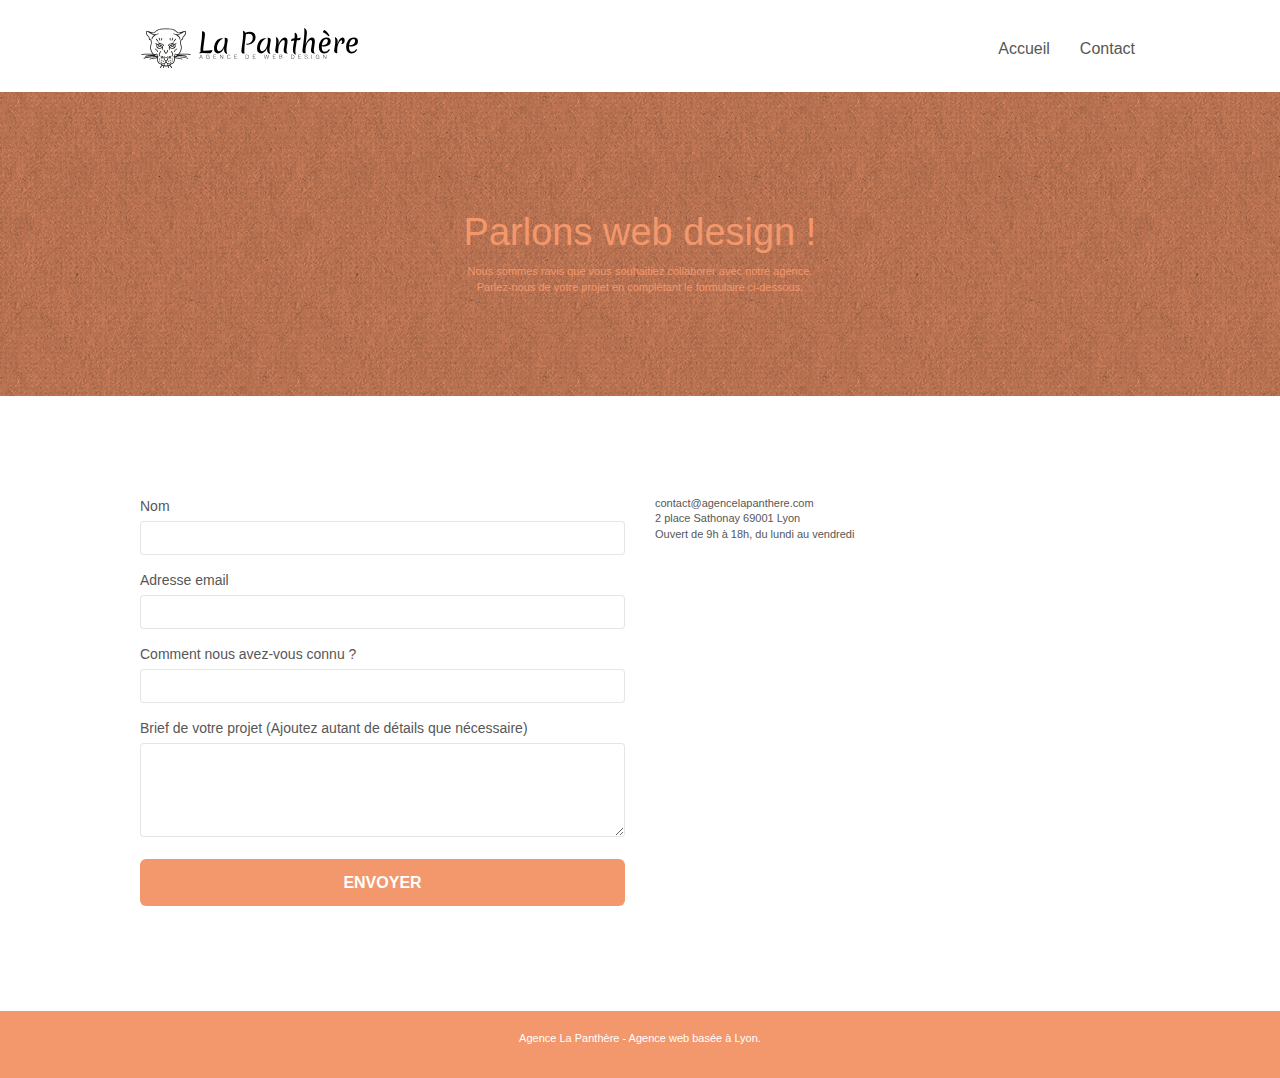
==== contact.html @ b254e5e7 "fix lang, title / delete li and min bootstrap / create meta robot" ====
<!doctype html>
<html lang="fr">
<head>
    <meta charset="utf-8">
    <meta name="description" content="Prenez contact avec l'agence la panthère ou retrouvez nous dans nos locaux situés à Lyon. Que ce soit web design, illustrations, identité visuelle, marketing ou graphisme !">
	<meta name="robots" content="index, follow">
    <meta name="viewport" content="width=device-width, initial-scale=1.0, viewport-fit=cover">
    <link rel="shortcut icon" type="image/png" href="favicon.jpg">
    
	<link rel="stylesheet" type="text/css" href="./css/bootstrap.css">
	<link rel="stylesheet" type="text/css" href="style.css">
	<link rel="stylesheet" type="text/css" href="./css/font-awesome.min.css">
	<link rel="stylesheet" type="text/css" href="./css/et-line.min.css">
	
    
	<script src="./js/jquery-2.1.0.min.js"></script>
	<script src="./js/bootstrap.min.js"></script>
	<script src="./js/blocs.min.js"></script>
	<script src="./js/jqBootstrapValidation.js"></script>
	<script src="./js/formHandler.js"></script>
    <title>Contact La Panthère | Agence web design</title>

    
<!-- Analytics -->
 
<!-- Analytics END -->
    
</head>
<body>
<!-- Principal conteneur -->
<div class="page-container">
    
<!-- bloc-0 -->
<div class="bloc bgc-white l-bloc " id="bloc-0">
	<div class="container bloc-sm">
		<nav class="navbar row">
			<div class="navbar-header">
				<a class="navbar-brand" href="index.html"><img src="img/agence-la-panthere-monochrome.svg" alt="atlanta web design logo" height="40" /></a>
				<button id="nav-toggle" type="button" class="ui-navbar-toggle navbar-toggle" data-toggle="collapse" data-target=".navbar-1">
					<span class="sr-only">Toggle navigation</span><span class="icon-bar"></span><span class="icon-bar"></span><span class="icon-bar"></span>
				</button>
			</div>
			<div class="collapse navbar-collapse navbar-1 special-dropdown-nav">
				<ul class="site-navigation nav navbar-nav">
					<li>
						<a href="index.html">Accueil</a>
					</li>
					<li>
					</li>
					<li>
						<a href="contact.html">Contact</a>
					</li>
				</ul>
			</div>
		</nav>
	</div>
</div>
<!-- bloc-0 END -->

<!-- bloc-6 -->
<div class="bloc bg-dots-bg bg-repeat bgc-atomic-tangerine d-bloc bloc-bg-texture texture-paper" id="bloc-6">
	<div class="container bloc-lg">
		<div class="row">
			<div class="col-sm-12">
				<h1 class="text-center hero-bloc-text tc-white">
					Parlons web design !
				</h1>
				<p class="text-center mg-lg tc-white tight-width-whitespace">
					Nous sommes ravis que vous souhaitiez collaborer avec notre agence.<br>
					Parlez-nous de votre projet en complétant le formulaire ci-dessous.
				</p>
			</div>
		</div>
	</div>
</div>
<!-- bloc-6 END -->

<!-- bloc-7 -->
<div class="bloc bgc-white l-bloc" id="bloc-7">
	<div class="container bloc-lg">
		<div class="row">
			<div class="col-sm-6">
				<form id="form_1" novalidate success-msg="Your message has been sent." fail-msg="Sorry it seems that our mail server is not responding, Sorry for the inconvenience!">
					<div class="form-group">
						<label>
							Nom
						</label>
						<input id="name" class="form-control" required />
					</div>
					<div class="form-group">
						<label>
							Adresse email
						</label>
						<input id="email" class="form-control" type="email" required />
					</div>
					<div class="form-group">
						<label>
							Comment nous avez-vous connu ?
						</label>
						<input class="form-control" type="email" required id="input_504" />
					</div>
					<div class="form-group">
						<label>
							Brief de votre projet (Ajoutez autant de détails que nécessaire)<br>
						</label><textarea id="message" class="form-control" rows="4" cols="50" required></textarea>
					</div> 
					<button class="bloc-button btn btn-lg btn-block cta-hero btn-atomic-tangerine" type="submit">
						Envoyer
					</button>
				</form>
			</div>
			<div class="col-sm-6">
				<p>
					contact@agencelapanthere.com<br>2 place Sathonay 69001 Lyon<br>Ouvert de 9h à 18h, du lundi au vendredi<br>
				</p>
			</div>
		</div>
	</div>
</div>
<!-- bloc-7 END -->

<!-- ScrollToTop Button -->
<a class="bloc-button btn btn-d scrollToTop" onclick="scrollToTarget('1')"><span class="fa fa-chevron-up"></span></a>
<!-- ScrollToTop Button END-->


<!-- Footer - bloc-8 -->
<div class="bloc bgc-atomic-tangerine d-bloc" id="bloc-8">
	<div class="container bloc-sm">
		<div class="row">
			<div class="col-sm-12">
				<p class="text-center white">
					Agence La Panthère - Agence web basée à Lyon.<br>
				</p>
				<div class="row row-no-gutters social">
					<div class="col-sm-3">
						<div class="text-center">
							<a class="social" href="index.html"><span class="fa fa-twitter icon-md"></span></a>
						</div>
					</div>
					<div class="col-sm-3">
						<div class="text-center">
							<a class="social" href="index.html"><span class="fa fa-facebook icon-md"></span></a>
						</div>
					</div>
					<div class="col-sm-3">
						<div class="text-center">
							<a class="social" href="index.html"><span class="fa fa-dribbble icon-md"></span></a>
						</div>
					</div>
					<div class="col-sm-3">
						<div class="text-center">
							<a class="social" href="index.html"><span class="fa fa-instagram icon-md"></span></a>
						</div>
					</div>
				</div>
			</div>
		</div>
	</div>
</div>
<!-- Footer - bloc-8 END -->

</div>
<!-- Principal conteneur END -->
    

</body>
</html>
---- style.css ----
body {
    margin: 0;
    padding: 0;
    background: #FFF;
    overflow-x: hidden;
    -webkit-font-smoothing: antialiased;
    -moz-osx-font-smoothing: grayscale;
}

a,
button {
    transition: all .3s ease-in-out;
    outline: none!important;
}

a:hover {
    text-decoration: none;
    cursor: pointer;
}

#page-loading-blocs-notifaction {
    position: fixed;
    top: 0;
    bottom: 0;
    width: 100%;
    z-index: 100000;
    background: #FFFFFF url("img/pageload-spinner.gif") no-repeat center center;
}

.bloc {
    width: 100%;
    clear: both;
    background: 50% 50% no-repeat;
    padding: 0 50px;
    -webkit-background-size: cover;
    -moz-background-size: cover;
    -o-background-size: cover;
    background-size: cover;
    position: relative;
}

.bloc .container {
    padding-left: 0;
    padding-right: 0;
}

.bloc-lg {
    padding: 100px 50px;
}

.bloc-md {
    padding: 50px;
}

.bloc-sm {
    padding: 20px 50px;
}

.bg-center,
.bg-l-edge,
.bg-r-edge,
.bg-t-edge,
.bg-b-edge,
.bg-tl-edge,
.bg-bl-edge,
.bg-tr-edge,
.bg-br-edge,
.bg-repeat {
    -webkit-background-size: auto!important;
    -moz-background-size: auto!important;
    -o-background-size: auto!important;
    background-size: auto!important;
}

.bg-repeat {
    background: repeat;
}

.bg-t-edge {
    background: top no-repeat;
}

.bloc-bg-texture::before {
    content: "";
    background-size: 2px 2px;
    position: absolute;
    top: 0;
    bottom: 0;
    left: 0;
    right: 0;
}

.texture-paper::before {
    background: url("img/texture-paper.png");
    background-size: 280px 280px;
}

.b-parallax {
    background-attachment: fixed;
}

.d-bloc {
    color: rgba(255, 255, 255, .7);
}

.d-bloc button:hover {
    color: rgba(255, 255, 255, .9);
}

.d-bloc .icon-round,
.d-bloc .icon-square,
.d-bloc .icon-rounded,
.d-bloc .icon-semi-rounded-a,
.d-bloc .icon-semi-rounded-b {
    border-color: rgba(255, 255, 255, .9);
}

.d-bloc .divider-h span {
    border-color: rgba(255, 255, 255, .2);
}

.d-bloc .a-btn,
.d-bloc .navbar a,
.d-bloc .navbar-brand,
.d-bloc a .icon-sm,
.d-bloc a .icon-md,
.d-bloc a .icon-lg,
.d-bloc a .icon-xl,
.d-bloc h1 a,
.d-bloc h2 a,
.d-bloc h3 a,
.d-bloc h4 a,
.d-bloc h5 a,
.d-bloc h6 a,
.d-bloc p a {
    color: rgba(255, 255, 255, .6);
}

.d-bloc .a-btn:hover,
.d-bloc .navbar a:hover,
.d-bloc .navbar-brand:hover,
.d-bloc a:hover .icon-sm,
.d-bloc a:hover .icon-md,
.d-bloc a:hover .icon-lg,
.d-bloc a:hover .icon-xl,
.d-bloc h1 a:hover,
.d-bloc h2 a:hover,
.d-bloc h3 a:hover,
.d-bloc h4 a:hover,
.d-bloc h5 a:hover,
.d-bloc h6 a:hover,
.d-bloc p a:hover {
    color: rgba(255, 255, 255, 1);
}

.d-bloc .navbar-toggle .icon-bar {
    background: rgba(255, 255, 255, 1);
}

.d-bloc .btn-wire,
.d-bloc .btn-wire:hover {
    color: rgba(255, 255, 255, 1);
    border-color: rgba(255, 255, 255, 1);
}

.d-bloc .panel {
    color: rgba(0, 0, 0, .5);
}

.d-bloc .panel button:hover {
    color: rgba(0, 0, 0, .7);
}

.d-bloc .panel icon {
    border-color: rgba(0, 0, 0, .7);
}

.d-bloc .panel .divider-h span {
    border-color: rgba(0, 0, 0, .1);
}

.d-bloc .panel .a-btn {
    color: rgba(0, 0, 0, .6);
}

.d-bloc .panel .a-btn:hover {
    color: rgba(0, 0, 0, 1);
}

.d-bloc .panel .btn-wire,
.d-bloc .panel .btn-wire:hover {
    color: rgba(0, 0, 0, .7);
    border-color: rgba(0, 0, 0, .3);
}

.d-bloc .panel,
.l-bloc {
    color: rgba(0, 0, 0, .5);
}

.d-bloc .panel button:hover,
.l-bloc button:hover {
    color: rgba(0, 0, 0, .7);
}

.l-bloc .icon-round,
.l-bloc .icon-square,
.l-bloc .icon-rounded,
.l-bloc .icon-semi-rounded-a,
.l-bloc .icon-semi-rounded-b {
    border-color: rgba(0, 0, 0, .7);
}

.d-bloc .panel .divider-h span,
.l-bloc .divider-h span {
    border-color: rgba(0, 0, 0, .1);
}

.d-bloc .panel .a-btn,
.l-bloc .a-btn,
.l-bloc .navbar a,
.l-bloc .navbar-brand,
.l-bloc a .icon-sm,
.l-bloc a .icon-md,
.l-bloc a .icon-lg,
.l-bloc a .icon-xl,
.l-bloc h1 a,
.l-bloc h2 a,
.l-bloc h3 a,
.l-bloc h4 a,
.l-bloc h5 a,
.l-bloc h6 a,
.l-bloc p a {
    color: rgba(0, 0, 0, .6);
}

.d-bloc .panel .a-btn:hover,
.l-bloc .a-btn:hover,
.l-bloc .navbar a:hover,
.l-bloc .navbar-brand:hover,
.l-bloc a:hover .icon-sm,
.l-bloc a:hover .icon-md,
.l-bloc a:hover .icon-lg,
.l-bloc a:hover .icon-xl,
.l-bloc h1 a:hover,
.l-bloc h2 a:hover,
.l-bloc h3 a:hover,
.l-bloc h4 a:hover,
.l-bloc h5 a:hover,
.l-bloc h6 a:hover,
.l-bloc p a:hover {
    color: rgba(0, 0, 0, 1);
}

.l-bloc .navbar-toggle .icon-bar {
    color: rgba(0, 0, 0, .6);
}

.d-bloc .panel .btn-wire,
.d-bloc .panel .btn-wire:hover,
.l-bloc .btn-wire,
.l-bloc .btn-wire:hover {
    color: rgba(0, 0, 0, .7);
    border-color: rgba(0, 0, 0, .3);
}

.voffset {
    margin-top: 30px;
}

.voffset-lg {
    margin-top: 80px;
}

.row-no-gutters {
    margin-right: 0;
    margin-left: 0;
}

.row.row-no-gutters > [class^="col-"],
.row.row-no-gutters > [class*=" col-"] {
    padding-right: 0;
    padding-left: 0;
}

#bloc-1-hero h1 {
    font-size: 32px;
}

.navbar {
    margin-bottom: 0;
    z-index: 1;
}

.navbar-brand {
    height: auto;
    padding: 3px 15px;
    font-size: 25px;
    font-weight: normal;
    font-weight: 600;
    line-height: 44px;
}

.navbar-brand img {
    max-height: 200px;
    margin: 0 5px 0 0;
    display: inline;
}

.navbar-brand img[src$=svg] {
    min-width: 100px;
}

.nav-center .navbar-brand img {
    margin: 0;
}

.navbar .nav {
    padding-top: 2px;
    margin-right: -16px;
    float: right;
    z-index: 1;
}

.nav > li {
    float: left;
    margin-top: 4px;
    font-size: 16px;
}

.navbar-nav .open .dropdown-menu > li > a {
    text-align: inherit;
}

.nav > li a:hover,
.nav > li a:focus {
    background: transparent;
}

.navbar-toggle {
    margin: 10px 10px 0 0;
    border: 0px;
}

.navbar-toggle:hover {
    background: transparent!important;
}

.navbar-toggle .icon-bar {
    background-color: rgba(0, 0, 0, .5);
    width: 26px;
}

.nav-invert .navbar .nav {
    float: left;
}

.nav-invert .navbar-header,
.nav-invert .navbar-brand {
    float: right;
    position: relative;
    z-index: 2;
}

@media (min-width: 768px) {
    .site-navigation {
        position: absolute;
        top: 50%;
        right: 20px;
        transform: translate(0, -50%);
        -webkit-transform: translateY(-50%);
    }
    .nav > li .dropdown-menu a,
    .nav > li .dropdown-menu a:hover {
        color: #484848;
    }
    .nav-invert .site-navigation {
        left: 0;
        right: 0;
    }
    .nav-center {
        text-align: center;
    }
    .nav-center .navbar-header {
        width: 100%;
    }
    .nav-center .navbar-header,
    .nav-center .navbar-brand,
    .nav-center .nav > li {
        float: none;
        display: inline-block;
    }
    .nav-center .site-navigation {
        position: relative;
        width: 100%;
        right: 0;
        margin-right: 0px;
        margin-top: 20px;
    }
    .nav-center.mini-nav .navbar-toggle {
        float: none;
        margin: 10px auto 0;
    }
}

.nav > li > .dropdown a {
    background: none!important;
    display: block;
    padding: 14px 15px;
}

nav .caret {
    margin: 0 5px;
}

.dropdown-menu .dropdown-menu {
    top: -8px;
    left: 100%;
}

.dropdown-menu .dropmenu-flow-right {
    top: 100%;
    left: 0;
    margin-left: -1px;
    border-top-left-radius: 0;
    border-top-right-radius: 0;
}

.dropdown-menu .dropdown span {
    border: 4px solid black;
    border-top-color: transparent;
    border-right-color: transparent;
    border-bottom-color: transparent;
    margin: 6px -5px 0 0!important;
    float: right;
}

.mg-md {
    margin-top: 10px;
    margin-bottom: 20px;
}

.mg-lg {
    margin-top: 10px;
    margin-bottom: 40px;
}

.btn {
    margin: 0 5px 5px 0;
}

.btn.pull-right {
    margin: 0 0 5px 5px;
}

.btn-d,
.btn-d:hover,
.btn-d:focus {
    color: #FFF;
    background: rgba(0, 0, 0, .3);
}

button {
    outline: none!important;
}

.btn-rd {
    border-radius: 40px;
}

.btn-clean {
    border: 1px solid rgba(0, 0, 0, .08);
    border-bottom-color: rgba(0, 0, 0, .1);
    text-shadow: 0 1px 0 rgba(0, 0, 1, .1);
    box-shadow: 0 1px 3px rgba(0, 0, 1, .25), inset 0 1px 0 0 rgba(255, 255, 255, .15);
}

.icon-md {
    font-size: 30px!important;
}

.icon-lg {
    font-size: 60px!important;
}

.sm-shadow {
    text-shadow: 0 1px 2px rgba(0, 0, 0, .3);
}

.panel-sq,
.panel-sq .panel-heading,
.panel-sq .panel-footer {
    border-radius: 0;
}

.panel-rd {
    border-radius: 30px;
}

.panel-rd .panel-heading {
    border-radius: 29px 29px 0 0;
}

.panel-rd .panel-footer {
    border-radius: 0 0 29px 29px;
}

.form-control {
    border-color: rgba(0, 0, 0, .1);
    box-shadow: none;
}

.scrollToTop {
    width: 40px;
    height: 40px;
    position: fixed;
    bottom: 20px;
    right: 20px;
    opacity: 0;
    z-index: 500;
    transition: all .3s ease-in-out;
}

.scrollToTop span {
    margin-top: 6px;
}

.showScrollTop {
    font-size: 14px;
    opacity: 1;
}

a[data-lightbox] {
    position: relative;
    display: block;
    text-align: center;
}

a[data-lightbox]:hover::before {
    content: "+";
    font-family: "HelveticaNeue-Light", "Helvetica Neue Light", "Helvetica Neue", Helvetica, Arial;
    font-size: 32px;
    width: 50px;
    height: 50px;
    margin-left: -25px;
    border-radius: 50%;
    background: rgba(0, 0, 0, .6);
    color: #FFF;
    font-weight: 100;
    z-index: 1;
    position: absolute;
    top: 50%;
    transform: translateY(-50%);
    -webkit-transform: translateY(-50%);
}

a[data-lightbox]:hover img {
    opacity: 0.6;
    -webkit-animation-fill-mode: none;
    animation-fill-mode: none;
}

#lightbox-modal {
    display: flex;
    align-items: center;
}

#lightbox-modal .modal-dialog {
    width: 90%;
    max-width: 900px;
    margin: 0 auto 0;
}

#lightbox-modal .modal-dialog img {
    max-height: 90vh;
    margin: 0 auto;
}

.lightbox-caption {
    padding: 20px;
    color: #FFF;
    background: rgba(0, 0, 0, .5);
    position: absolute;
    left: 15px;
    right: 15px;
    bottom: 5px;
}

.close-lightbox {
    color: #FFF;
    font-size: 30px;
    position: absolute;
    top: 20px;
    right: 20px;
    z-index: 20;
    background: rgba(0, 0, 0, .5);
    border: none;
    line-height: 30px;
    padding: 0 9px 5px;
    opacity: 0.3;
}

.close-lightbox:hover,
.next-lightbox:hover,
.prev-lightbox:hover {
    opacity: 1.0;
    color: #FFF;
}

.next-lightbox,
.prev-lightbox {
    font-size: 20px;
    color: rgba(255, 255, 255, .9);
    background: rgba(0, 0, 0, .5);
    transition: all .2s ease-in-out;
    position: absolute;
    top: 45%;
    z-index: 1;
    opacity: 0.4;
}

.next-lightbox {
    padding: 6px 8px 1px 13px;
    right: 25px;
}

.prev-lightbox {
    padding: 6px 13px 1px 10px;
    left: 25px;
}

.snapshot-lb .modal-body {
    padding-bottom: 45px;
}

.snapshot-lb .lightbox-caption {
    padding: 0;
    color: rgba(0, 0, 0, .5);
    background: none;
}

h1,
h2,
h3,
h4,
h5,
h6,
p,
label,
.btn,
a {
    font-family: "helvetica";
    font-weight: 400;
    color: #575757!important;
}

.container {
    max-width: 1000px;
}

.hero-bloc-text {
    font-size: 38px;
}

.hero-bloc-text-sub {
    font-size: 36px;
}

.statement-bloc-text {
    line-height: 26px;
    font-style: italic;
    font-size: 20px;
    text-align: center;
    font-weight: lighter;
    max-width: 520px;
    margin: auto auto auto auto;
}

p {
    font-size: 11px;
}

.tight-width-whitespace {
    max-width: 600px;
    margin: auto auto auto auto;
}

.h1 {
    font-size: 20px;
    font-family: "Open Sans";
}

.cta-hero {
    margin-top: 22px;
    color: #FFFFFF!important;
    text-transform: uppercase;
    padding: 12px 28px 12px 28px;
    font-size: 16px;
    font-weight: 700;
}

.social {
    max-width: 400px;
    margin: auto auto auto auto;
}

h2 {
    font-size: 22px;
    line-height: 1.4em;
}

h3 {
    font-size: 15px;
    text-transform: uppercase;
    font-weight: 700;
    color: #333333!important;
}

.med-width-whitespace {
    max-width: 800px;
    margin: auto auto auto auto;
    box-shadow: 0px 0px 0px #000000;
}

h1 {
    color: #333333!important;
}

h4 {
    color: #333333!important;
}

.icons {
    margin-bottom: 14px;
    margin-top: 24px;
}

.white {
    color: #FFFFFF!important;
}

.portfolio-thumb {
    margin-bottom: 24px;
}

.portfolio-row {
    margin-bottom: 44px;
    margin-top: 50px;
}

.avatar {
    box-shadow: 0px 4px 9px rgba(0, 0, 0, 0.3);
}

.black-background {
    background-color: rgba(165, 147, 99, 0.7);
    padding: 40px 40px 40px 40px;
}

.bold-link {
    font-weight: 900;
    text-decoration: underline!important;
}

.bgc-white {
    background-color: #FFFFFF;
}

.bgc-dark-slate-blue {
    background-color: #364577;
}

.bgc-atomic-tangerine {
    background-color: #F3976C;
}

.tc-white {
    color: #F3976C!important;
}

.btn-atomic-tangerine {
    background: #F3976C;
    color: #FFFFFF!important;
}

.btn-atomic-tangerine:hover {
    background: #c27956!important;
    color: #FFFFFF!important;
}

.ltc-white {
    color: #FFFFFF!important;
}

.ltc-white:hover {
    color: #cccccc!important;
}

.ltc-atomic-tangerine {
    color: #F3976C!important;
}

.ltc-atomic-tangerine:hover {
    color: #c27956!important;
}

.icon-dark-slate-blue {
    color: #364577!important;
    border-color: #364577!important;
}

.bg-dots-bg {
    background-image: url("img/dots-bg.png");
}

.bg-lines-h2-bg {
    background-image: url("img/lines-h2-bg.png");
}

.bg-banniere {
    background-image: url("img/agence-la-panthere.jpg");
}

.bg-presentation {
    background-image: url("img/image-de-presentation.bmp");
}

@media (max-width: 1024px) {
    .bloc {
        padding-left: 20px;
        padding-right: 20px;
    }
    .bloc.full-width-bloc,
    .bloc-tile-2.full-width-bloc .container,
    .bloc-tile-3.full-width-bloc .container,
    .bloc-tile-4.full-width-bloc .container {
        padding-left: 0;
        padding-right: 0;
    }
}

@media (max-width: 992px) and (min-width: 768px) {
    .navbar .nav {
        max-width: 80%
    }
    .nav-center.navbar .nav {
        max-width: 100%
    }
}

@media only screen and (min-device-width: 768px) and (max-device-width: 1024px) and (orientation: landscape) {
    .b-parallax {
        background-attachment: scroll;
    }
}

@media only screen and (min-device-width: 1024px) and (max-device-width: 1366px) and (-webkit-min-device-pixel-ratio: 1.5) {
    .b-parallax {
        background-attachment: scroll;
    }
}

@media (max-width: 991px) {
    .container {
        width: 100%;
    }
    .b-parallax {
        background-attachment: scroll;
    }
    .page-container,
    #hero-bloc {
        overflow-x: hidden;
        position: relative;
    }
    .bloc {
        padding-left: constant(safe-area-inset-left);
        padding-right: constant(safe-area-inset-right);
    }
    .bloc-group,
    .bloc-group .bloc {
        display: block;
        width: 100%;
    }
    .bloc-fill-screen .fill-bloc-top-edge,
    .bloc-fill-screen .fill-bloc-bottom-edge {
        padding: 0 20px;
        padding-left: constant(safe-area-inset-left);
        padding-right: constant(safe-area-inset-right);
    }
}

@media (max-width: 767px) {
    .page-container {
        overflow-x: hidden;
        position: relative;
    }
    h1,
    h2,
    h3,
    h4,
    h5,
    h6,
    p,
    #disqus_thread {
        padding-left: 10px!important;
        padding-right: 10px!important;
    }
    .b-parallax {
        background-attachment: scroll;
    }
    .navbar .nav {
        padding-top: 0;
        border-top: 1px solid rgba(0, 0, 0, .2);
        float: none!important;
    }
    .navbar.row {
        margin-left: 0;
        margin-right: 0;
    }
    .site-navigation {
        position: inherit;
        transform: none;
        -webkit-transform: none;
        -ms-transform: none;
    }
    .nav > li {
        margin-top: 0;
        border-bottom: 1px solid rgba(0, 0, 0, .1);
        background: rgba(0, 0, 0, .05);
        text-align: left;
        padding-left: 15px;
        width: 100%;
    }
    .nav > li:hover {
        background: rgba(0, 0, 0, .08);
    }
    .dropdown .dropdown a .caret {
        float: none;
        margin: 5px 0 0 10px!important;
        border: 4px solid black;
        border-bottom-color: transparent;
        border-right-color: transparent;
        border-left-color: transparent;
    }
    #hero-bloc .navbar .nav {
        background: rgba(0, 0, 0, .8);
    }
    #hero-bloc .navbar .nav a {
        color: rgba(255, 255, 255, .6);
    }
    .hero {
        padding: 50px 0;
    }
    .hero-nav {
        left: -1px;
        right: -1px;
    }
    .navbar-collapse {
        padding: 0;
        overflow-x: hidden;
        -webkit-box-shadow: none;
        box-shadow: none;
    }
    .navbar-brand img {
        max-height: 40px;
        width: auto;
    }
    .nav-invert .navbar-header {
        float: none;
        width: 100%;
    }
    .nav-invert .navbar-toggle {
        float: left;
        margin-left: 10px;
    }
    .bloc {
        padding-left: 0;
        padding-right: 0;
    }
    .bloc-xxl,
    .bloc-xl,
    .bloc-lg {
        padding: 40px 0;
    }
    .bloc-sm,
    .bloc-md {
        padding-left: 0;
        padding-right: 0;
    }
    .bloc-tile-2 .container,
    .bloc-tile-3 .container,
    .bloc-tile-4 .container,
    .bloc-fill-screen .fill-bloc-top-edge,
    .bloc-fill-screen .fill-bloc-bottom-edge {
        padding-left: 0;
        padding-right: 0;
    }
    .a-block {
        padding: 0 10px;
    }
    .btn-dwn {
        display: none;
    }
    .voffset {
        margin-top: 5px;
    }
    .voffset-md {
        margin-top: 20px;
    }
    .voffset-lg {
        margin-top: 30px;
    }
    form {
        padding: 5px;
    }
    .close-lightbox {
        display: inline-block;
    }
    .blocsapp-device-iphone5 {
        background-size: 216px 425px;
        padding-top: 60px;
        width: 216px;
        height: 425px;
    }
    .blocsapp-device-iphone5 img {
        width: 180px;
        height: 320px;
    }
}

@media (max-width: 400px) {
    .bloc {
        padding-left: 0;
        padding-right: 0;
    }
}

@media (max-width: 767px) {
    .bloc-mob-center-text {
        text-align: center;
    }
}
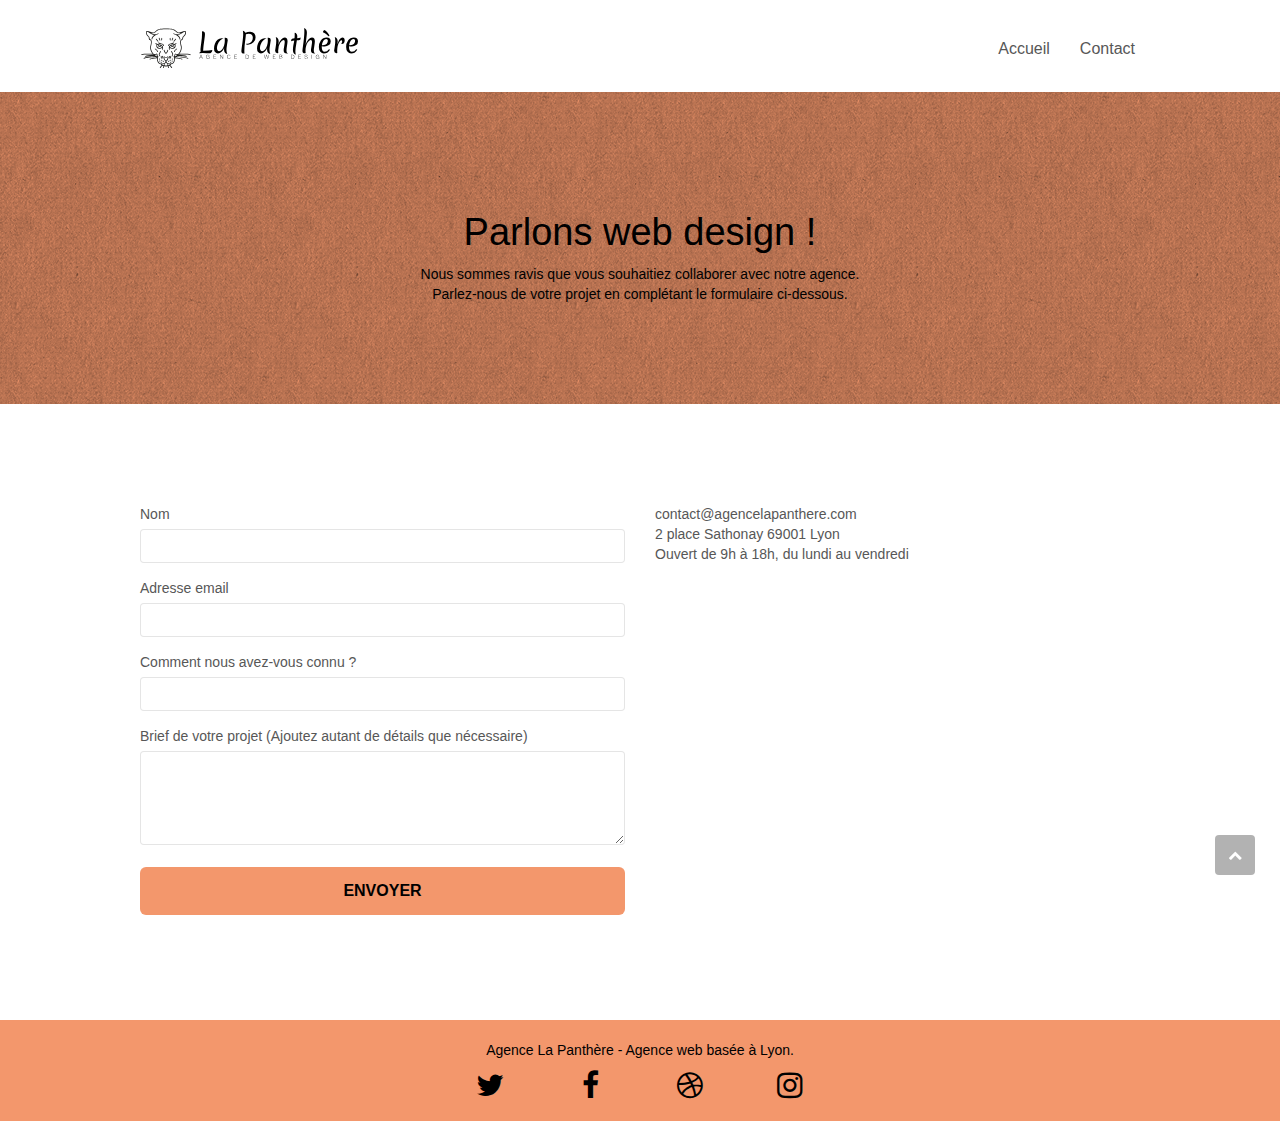
==== commit 2ba67d39: "fix scroll to top / color text and social network page contact" ====
--- a/contact.html
+++ b/contact.html
@@ -3,21 +3,17 @@
 <head>
     <meta charset="utf-8">
     <meta name="description" content="Prenez contact avec l'agence la panthère ou retrouvez nous dans nos locaux situés à Lyon. Que ce soit web design, illustrations, identité visuelle, marketing ou graphisme !">
-	<meta name="robots" content="index, follow">
+	<meta name="robots" content="contact, follow">
     <meta name="viewport" content="width=device-width, initial-scale=1.0, viewport-fit=cover">
     <link rel="shortcut icon" type="image/png" href="favicon.jpg">
     
 	<link rel="stylesheet" type="text/css" href="./css/bootstrap.css">
 	<link rel="stylesheet" type="text/css" href="style.css">
-	<link rel="stylesheet" type="text/css" href="./css/font-awesome.min.css">
-	<link rel="stylesheet" type="text/css" href="./css/et-line.min.css">
+	<link rel="stylesheet" type="text/css" href="./css/font-awesome.css">
+	<link rel="stylesheet" type="text/css" href="./css/et-line.css">
 	
     
-	<script src="./js/jquery-2.1.0.min.js"></script>
-	<script src="./js/bootstrap.min.js"></script>
-	<script src="./js/blocs.min.js"></script>
-	<script src="./js/jqBootstrapValidation.js"></script>
-	<script src="./js/formHandler.js"></script>
+
     <title>Contact La Panthère | Agence web design</title>
 
     
@@ -62,10 +58,10 @@
 	<div class="container bloc-lg">
 		<div class="row">
 			<div class="col-sm-12">
-				<h1 class="text-center hero-bloc-text tc-white">
+				<h1 class="text-center hero-bloc-text black">
 					Parlons web design !
 				</h1>
-				<p class="text-center mg-lg tc-white tight-width-whitespace">
+				<p class="text-center mg-lg black tight-width-whitespace">
 					Nous sommes ravis que vous souhaitiez collaborer avec notre agence.<br>
 					Parlez-nous de votre projet en complétant le formulaire ci-dessous.
 				</p>
@@ -82,25 +78,25 @@
 			<div class="col-sm-6">
 				<form id="form_1" novalidate success-msg="Your message has been sent." fail-msg="Sorry it seems that our mail server is not responding, Sorry for the inconvenience!">
 					<div class="form-group">
-						<label>
+						<label for="name">
 							Nom
 						</label>
 						<input id="name" class="form-control" required />
 					</div>
 					<div class="form-group">
-						<label>
+						<label for="email">
 							Adresse email
 						</label>
 						<input id="email" class="form-control" type="email" required />
 					</div>
 					<div class="form-group">
-						<label>
+						<label for="input_504">
 							Comment nous avez-vous connu ?
 						</label>
 						<input class="form-control" type="email" required id="input_504" />
 					</div>
 					<div class="form-group">
-						<label>
+						<label for="message">
 							Brief de votre projet (Ajoutez autant de détails que nécessaire)<br>
 						</label><textarea id="message" class="form-control" rows="4" cols="50" required></textarea>
 					</div> 
@@ -120,7 +116,8 @@
 <!-- bloc-7 END -->
 
 <!-- ScrollToTop Button -->
-<a class="bloc-button btn btn-d scrollToTop" onclick="scrollToTarget('1')"><span class="fa fa-chevron-up"></span></a>
+<a class="bloc-button btn btn-d scrollToTop" role="button" aria-label="retour en haut" onclick="scrollToTarget('1')"><span class="fa fa-chevron-up"></span></a>
+
 <!-- ScrollToTop Button END-->
 
 
@@ -129,29 +126,30 @@
 	<div class="container bloc-sm">
 		<div class="row">
 			<div class="col-sm-12">
-				<p class="text-center white">
+				<p class="text-center black">
 					Agence La Panthère - Agence web basée à Lyon.<br>
 				</p>
 				<div class="row row-no-gutters social">
 					<div class="col-sm-3">
 						<div class="text-center">
-							<a class="social" href="index.html"><span class="fa fa-twitter icon-md"></span></a>
+							<a class="social" aria-label="Twitter" href="http://www.twitter.fr/"><span class="fa fa-twitter icon-md"></span></a>
 						</div>
 					</div>
 					<div class="col-sm-3">
 						<div class="text-center">
-							<a class="social" href="index.html"><span class="fa fa-facebook icon-md"></span></a>
+							<a class="social" aria-label="Facebook" href="http://www.facebook.fr/"><span class="fa fa-facebook icon-md"></span></a>
 						</div>
 					</div>
 					<div class="col-sm-3">
 						<div class="text-center">
-							<a class="social" href="index.html"><span class="fa fa-dribbble icon-md"></span></a>
+							<a class="social" aria-label="Dribble" href="http://www.dribble.fr/"><span class="fa fa-dribbble icon-md"></span></a>
 						</div>
 					</div>
 					<div class="col-sm-3">
 						<div class="text-center">
-							<a class="social" href="index.html"><span class="fa fa-instagram icon-md"></span></a>
+							<a class="social" aria-label="Instagram" href="http://www.instagram.com/"><span class="fa fa-instagram icon-md"></span></a>
 						</div>
+					</div>
 					</div>
 				</div>
 			</div>
--- a/style.css
+++ b/style.css
@@ -39,6 +39,12 @@
     position: relative;
 }
 
+.citation{
+    font-size: 18px;
+}
+.citation>span{
+    font-weight: bold;
+}
 .bloc .container {
     padding-left: 0;
     padding-right: 0;
@@ -449,6 +455,10 @@
     margin: 0 5px 5px 0;
 }
 
+.fa-chevron-up{
+    color: #FFFFFF!important;
+}
+
 .btn.pull-right {
     margin: 0 0 5px 5px;
 }
@@ -516,7 +526,7 @@
     position: fixed;
     bottom: 20px;
     right: 20px;
-    opacity: 0;
+    opacity: 1;
     z-index: 500;
     transition: all .3s ease-in-out;
 }
@@ -677,7 +687,7 @@
 }
 
 p {
-    font-size: 11px;
+    font-size: 14px;
 }
 
 .tight-width-whitespace {
@@ -739,6 +749,13 @@
     color: #FFFFFF!important;
 }
 
+.black{
+    color: #000000!important;
+}
+
+.icon-md{
+    color: #000000!important;
+}
 .portfolio-thumb {
     margin-bottom: 24px;
 }
@@ -780,7 +797,7 @@
 
 .btn-atomic-tangerine {
     background: #F3976C;
-    color: #FFFFFF!important;
+    color: #000000!important;
 }
 
 .btn-atomic-tangerine:hover {
--- a/css/et-line.css
+++ b/css/et-line.css
@@ -0,0 +1,519 @@
+@font-face {
+    font-family: et-line;
+    src: url(../fonts/et-line.eot);
+    src: url(../fonts/et-line.eot?#iefix) format('embedded-opentype'), url(../fonts/et-line.woff) format('woff'), url(../fonts/et-line.ttf) format('truetype'), url(../fonts/et-line.svg#et-line) format('svg');
+    font-weight: 400;
+    font-style: normal
+}
+
+.et-icon-adjustments,
+.et-icon-alarmclock,
+.et-icon-anchor,
+.et-icon-aperture,
+.et-icon-attachment,
+.et-icon-bargraph,
+.et-icon-basket,
+.et-icon-beaker,
+.et-icon-bike,
+.et-icon-book-open,
+.et-icon-briefcase,
+.et-icon-browser,
+.et-icon-calendar,
+.et-icon-camera,
+.et-icon-caution,
+.et-icon-chat,
+.et-icon-circle-compass,
+.et-icon-clipboard,
+.et-icon-clock,
+.et-icon-cloud,
+.et-icon-compass,
+.et-icon-desktop,
+.et-icon-dial,
+.et-icon-document,
+.et-icon-documents,
+.et-icon-download,
+.et-icon-dribbble,
+.et-icon-edit,
+.et-icon-envelope,
+.et-icon-expand,
+.et-icon-facebook,
+.et-icon-flag,
+.et-icon-focus,
+.et-icon-gears,
+.et-icon-genius,
+.et-icon-gift,
+.et-icon-global,
+.et-icon-globe,
+.et-icon-googleplus,
+.et-icon-grid,
+.et-icon-happy,
+.et-icon-hazardous,
+.et-icon-heart,
+.et-icon-hotairballoon,
+.et-icon-hourglass,
+.et-icon-key,
+.et-icon-laptop,
+.et-icon-layers,
+.et-icon-lifesaver,
+.et-icon-lightbulb,
+.et-icon-linegraph,
+.et-icon-linkedin,
+.et-icon-lock,
+.et-icon-magnifying-glass,
+.et-icon-map,
+.et-icon-map-pin,
+.et-icon-megaphone,
+.et-icon-mic,
+.et-icon-mobile,
+.et-icon-newspaper,
+.et-icon-notebook,
+.et-icon-paintbrush,
+.et-icon-paperclip,
+.et-icon-pencil,
+.et-icon-phone,
+.et-icon-picture,
+.et-icon-pictures,
+.et-icon-piechart,
+.et-icon-presentation,
+.et-icon-pricetags,
+.et-icon-printer,
+.et-icon-profile-female,
+.et-icon-profile-male,
+.et-icon-puzzle,
+.et-icon-quote,
+.et-icon-recycle,
+.et-icon-refresh,
+.et-icon-ribbon,
+.et-icon-rss,
+.et-icon-sad,
+.et-icon-scissors,
+.et-icon-scope,
+.et-icon-search,
+.et-icon-shield,
+.et-icon-speedometer,
+.et-icon-strategy,
+.et-icon-streetsign,
+.et-icon-tablet,
+.et-icon-target,
+.et-icon-telescope,
+.et-icon-toolbox,
+.et-icon-tools,
+.et-icon-tools-2,
+.et-icon-trophy,
+.et-icon-tumblr,
+.et-icon-twitter,
+.et-icon-upload,
+.et-icon-video,
+.et-icon-wallet,
+.et-icon-wine {
+    font-family: et-line;
+    speak: none;
+    font-style: normal;
+    font-weight: 400;
+    font-variant: normal;
+    text-transform: none;
+    line-height: 1;
+    -webkit-font-smoothing: antialiased;
+    -moz-osx-font-smoothing: grayscale;
+    display: inline-block
+}
+
+.et-icon-mobile:before {
+    content: "\e000"
+}
+
+.et-icon-laptop:before {
+    content: "\e001"
+}
+
+.et-icon-desktop:before {
+    content: "\e002"
+}
+
+.et-icon-tablet:before {
+    content: "\e003"
+}
+
+.et-icon-phone:before {
+    content: "\e004"
+}
+
+.et-icon-document:before {
+    content: "\e005"
+}
+
+.et-icon-documents:before {
+    content: "\e006"
+}
+
+.et-icon-search:before {
+    content: "\e007"
+}
+
+.et-icon-clipboard:before {
+    content: "\e008"
+}
+
+.et-icon-newspaper:before {
+    content: "\e009"
+}
+
+.et-icon-notebook:before {
+    content: "\e00a"
+}
+
+.et-icon-book-open:before {
+    content: "\e00b"
+}
+
+.et-icon-browser:before {
+    content: "\e00c"
+}
+
+.et-icon-calendar:before {
+    content: "\e00d"
+}
+
+.et-icon-presentation:before {
+    content: "\e00e"
+}
+
+.et-icon-picture:before {
+    content: "\e00f"
+}
+
+.et-icon-pictures:before {
+    content: "\e010"
+}
+
+.et-icon-video:before {
+    content: "\e011"
+}
+
+.et-icon-camera:before {
+    content: "\e012"
+}
+
+.et-icon-printer:before {
+    content: "\e013"
+}
+
+.et-icon-toolbox:before {
+    content: "\e014"
+}
+
+.et-icon-briefcase:before {
+    content: "\e015"
+}
+
+.et-icon-wallet:before {
+    content: "\e016"
+}
+
+.et-icon-gift:before {
+    content: "\e017"
+}
+
+.et-icon-bargraph:before {
+    content: "\e018"
+}
+
+.et-icon-grid:before {
+    content: "\e019"
+}
+
+.et-icon-expand:before {
+    content: "\e01a"
+}
+
+.et-icon-focus:before {
+    content: "\e01b"
+}
+
+.et-icon-edit:before {
+    content: "\e01c"
+}
+
+.et-icon-adjustments:before {
+    content: "\e01d"
+}
+
+.et-icon-ribbon:before {
+    content: "\e01e"
+}
+
+.et-icon-hourglass:before {
+    content: "\e01f"
+}
+
+.et-icon-lock:before {
+    content: "\e020"
+}
+
+.et-icon-megaphone:before {
+    content: "\e021"
+}
+
+.et-icon-shield:before {
+    content: "\e022"
+}
+
+.et-icon-trophy:before {
+    content: "\e023"
+}
+
+.et-icon-flag:before {
+    content: "\e024"
+}
+
+.et-icon-map:before {
+    content: "\e025"
+}
+
+.et-icon-puzzle:before {
+    content: "\e026"
+}
+
+.et-icon-basket:before {
+    content: "\e027"
+}
+
+.et-icon-envelope:before {
+    content: "\e028"
+}
+
+.et-icon-streetsign:before {
+    content: "\e029"
+}
+
+.et-icon-telescope:before {
+    content: "\e02a"
+}
+
+.et-icon-gears:before {
+    content: "\e02b"
+}
+
+.et-icon-key:before {
+    content: "\e02c"
+}
+
+.et-icon-paperclip:before {
+    content: "\e02d"
+}
+
+.et-icon-attachment:before {
+    content: "\e02e"
+}
+
+.et-icon-pricetags:before {
+    content: "\e02f"
+}
+
+.et-icon-lightbulb:before {
+    content: "\e030"
+}
+
+.et-icon-layers:before {
+    content: "\e031"
+}
+
+.et-icon-pencil:before {
+    content: "\e032"
+}
+
+.et-icon-tools:before {
+    content: "\e033"
+}
+
+.et-icon-tools-2:before {
+    content: "\e034"
+}
+
+.et-icon-scissors:before {
+    content: "\e035"
+}
+
+.et-icon-paintbrush:before {
+    content: "\e036"
+}
+
+.et-icon-magnifying-glass:before {
+    content: "\e037"
+}
+
+.et-icon-circle-compass:before {
+    content: "\e038"
+}
+
+.et-icon-linegraph:before {
+    content: "\e039"
+}
+
+.et-icon-mic:before {
+    content: "\e03a"
+}
+
+.et-icon-strategy:before {
+    content: "\e03b"
+}
+
+.et-icon-beaker:before {
+    content: "\e03c"
+}
+
+.et-icon-caution:before {
+    content: "\e03d"
+}
+
+.et-icon-recycle:before {
+    content: "\e03e"
+}
+
+.et-icon-anchor:before {
+    content: "\e03f"
+}
+
+.et-icon-profile-male:before {
+    content: "\e040"
+}
+
+.et-icon-profile-female:before {
+    content: "\e041"
+}
+
+.et-icon-bike:before {
+    content: "\e042"
+}
+
+.et-icon-wine:before {
+    content: "\e043"
+}
+
+.et-icon-hotairballoon:before {
+    content: "\e044"
+}
+
+.et-icon-globe:before {
+    content: "\e045"
+}
+
+.et-icon-genius:before {
+    content: "\e046"
+}
+
+.et-icon-map-pin:before {
+    content: "\e047"
+}
+
+.et-icon-dial:before {
+    content: "\e048"
+}
+
+.et-icon-chat:before {
+    content: "\e049"
+}
+
+.et-icon-heart:before {
+    content: "\e04a"
+}
+
+.et-icon-cloud:before {
+    content: "\e04b"
+}
+
+.et-icon-upload:before {
+    content: "\e04c"
+}
+
+.et-icon-download:before {
+    content: "\e04d"
+}
+
+.et-icon-target:before {
+    content: "\e04e"
+}
+
+.et-icon-hazardous:before {
+    content: "\e04f"
+}
+
+.et-icon-piechart:before {
+    content: "\e050"
+}
+
+.et-icon-speedometer:before {
+    content: "\e051"
+}
+
+.et-icon-global:before {
+    content: "\e052"
+}
+
+.et-icon-compass:before {
+    content: "\e053"
+}
+
+.et-icon-lifesaver:before {
+    content: "\e054"
+}
+
+.et-icon-clock:before {
+    content: "\e055"
+}
+
+.et-icon-aperture:before {
+    content: "\e056"
+}
+
+.et-icon-quote:before {
+    content: "\e057"
+}
+
+.et-icon-scope:before {
+    content: "\e058"
+}
+
+.et-icon-alarmclock:before {
+    content: "\e059"
+}
+
+.et-icon-refresh:before {
+    content: "\e05a"
+}
+
+.et-icon-happy:before {
+    content: "\e05b"
+}
+
+.et-icon-sad:before {
+    content: "\e05c"
+}
+
+.et-icon-facebook:before {
+    content: "\e05d"
+}
+
+.et-icon-twitter:before {
+    content: "\e05e"
+}
+
+.et-icon-googleplus:before {
+    content: "\e05f"
+}
+
+.et-icon-rss:before {
+    content: "\e060"
+}
+
+.et-icon-tumblr:before {
+    content: "\e061"
+}
+
+.et-icon-linkedin:before {
+    content: "\e062"
+}
+
+.et-icon-dribbble:before {
+    content: "\e063"
+}